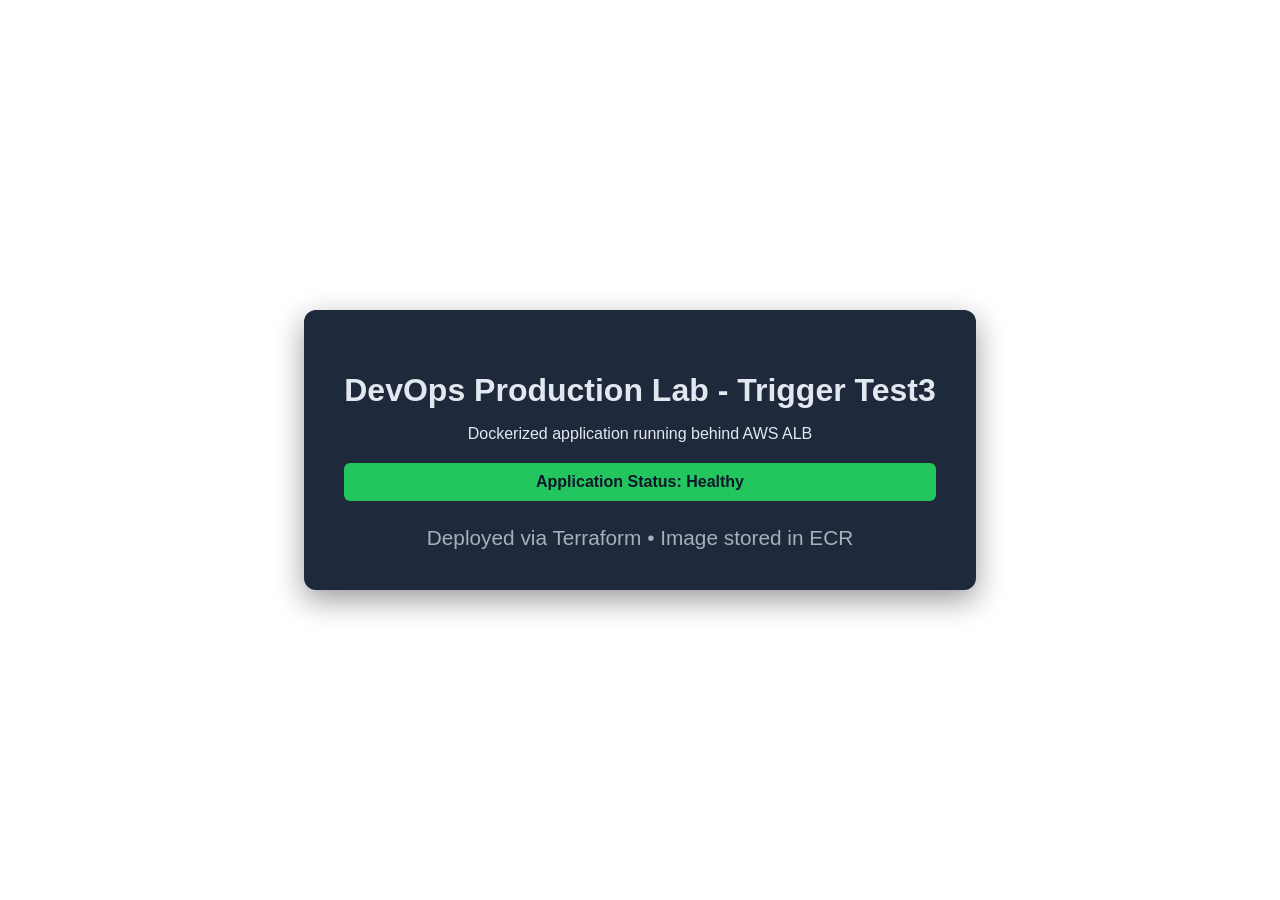
==== services/app/index.html @ 58f394f4 "modification of test2" ====
<!DOCTYPE html>
<html lang="en">
<head>
    <meta charset="UTF-8">
    <meta name="viewport" content="width=device-width, initial-scale=1.0">
    <title>DevOps Production Lab</title>
    <style>
        body {
            margin: 0;
            font-family: Arial, sans-serif;
            <!-- background: #0f172a; -->
            background: white;
            color: #e3e8f0;
            display: flex;
            justify-content: center;
            align-items: center;
            height: 100vh;
            text-align: center;
        }

        .card {
            background: #1e293b;
            padding: 40px;
            border-radius: 12px;
            box-shadow: 0 10px 30px rgba(0,0,0,0.4);
        }

        h1 {
            margin-bottom: 10px;
        }

        .status {
            margin-top: 20px;
            padding: 10px;
            background: #22c55e;
            color: #0f172a;
            border-radius: 6px;
            font-weight: bold;
        }

        .footer {
            margin-top: 25px;
            font-size: 1.3em;
            opacity: 0.7;
        }
    </style>
</head>
<body>
    <div class="card">
        <h1>DevOps Production Lab - Trigger Test3</h1>
        <p>Dockerized application running behind AWS ALB</p>
        <div class="status">Application Status: Healthy</div>
        <div class="footer">
            Deployed via Terraform • Image stored in ECR
        </div>
    </div>
</body>
</html>
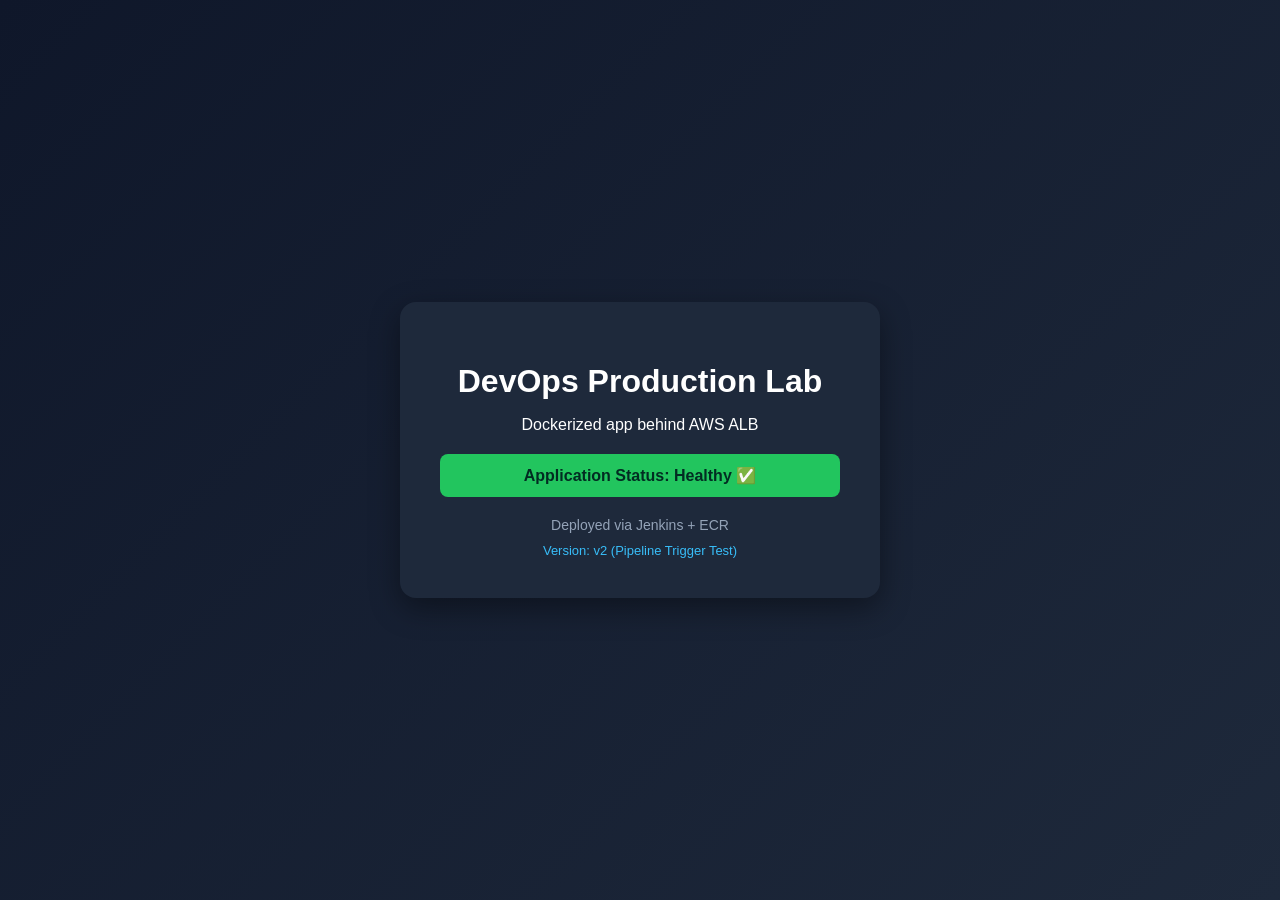
==== commit ef02a364: "new app testA - ver2" ====
--- a/services/app/index.html
+++ b/services/app/index.html
@@ -4,25 +4,26 @@
     <meta charset="UTF-8">
     <meta name="viewport" content="width=device-width, initial-scale=1.0">
     <title>DevOps Production Lab</title>
+
     <style>
         body {
             margin: 0;
             font-family: Arial, sans-serif;
-            <!-- background: #0f172a; -->
-            background: white;
-            color: #e3e8f0;
+            background: linear-gradient(135deg, #0f172a, #1e293b);
+            color: #fff;
             display: flex;
             justify-content: center;
             align-items: center;
             height: 100vh;
-            text-align: center;
         }
 
         .card {
             background: #1e293b;
             padding: 40px;
-            border-radius: 12px;
+            border-radius: 16px;
+            text-align: center;
             box-shadow: 0 10px 30px rgba(0,0,0,0.4);
+            width: 400px;
         }
 
         h1 {
@@ -31,28 +32,45 @@
 
         .status {
             margin-top: 20px;
-            padding: 10px;
+            padding: 12px;
+            border-radius: 8px;
             background: #22c55e;
-            color: #0f172a;
-            border-radius: 6px;
+            color: #022c22;
             font-weight: bold;
         }
 
-        .footer {
-            margin-top: 25px;
-            font-size: 1.3em;
-            opacity: 0.7;
+        .meta {
+            margin-top: 20px;
+            font-size: 14px;
+            color: #94a3b8;
+        }
+
+        .commit {
+            margin-top: 10px;
+            font-size: 13px;
+            color: #38bdf8;
         }
     </style>
 </head>
+
 <body>
-    <div class="card">
-        <h1>DevOps Production Lab - Trigger Test3</h1>
-        <p>Dockerized application running behind AWS ALB</p>
-        <div class="status">Application Status: Healthy</div>
-        <div class="footer">
-            Deployed via Terraform • Image stored in ECR
-        </div>
+
+<div class="card">
+    <h1>DevOps Production Lab</h1>
+    <p>Dockerized app behind AWS ALB</p>
+
+    <div class="status">
+        Application Status: Healthy ✅
     </div>
+
+    <div class="meta">
+        Deployed via Jenkins + ECR
+    </div>
+
+    <div class="commit">
+        Version: v2 (Pipeline Trigger Test)
+    </div>
+</div>
+
 </body>
 </html>
